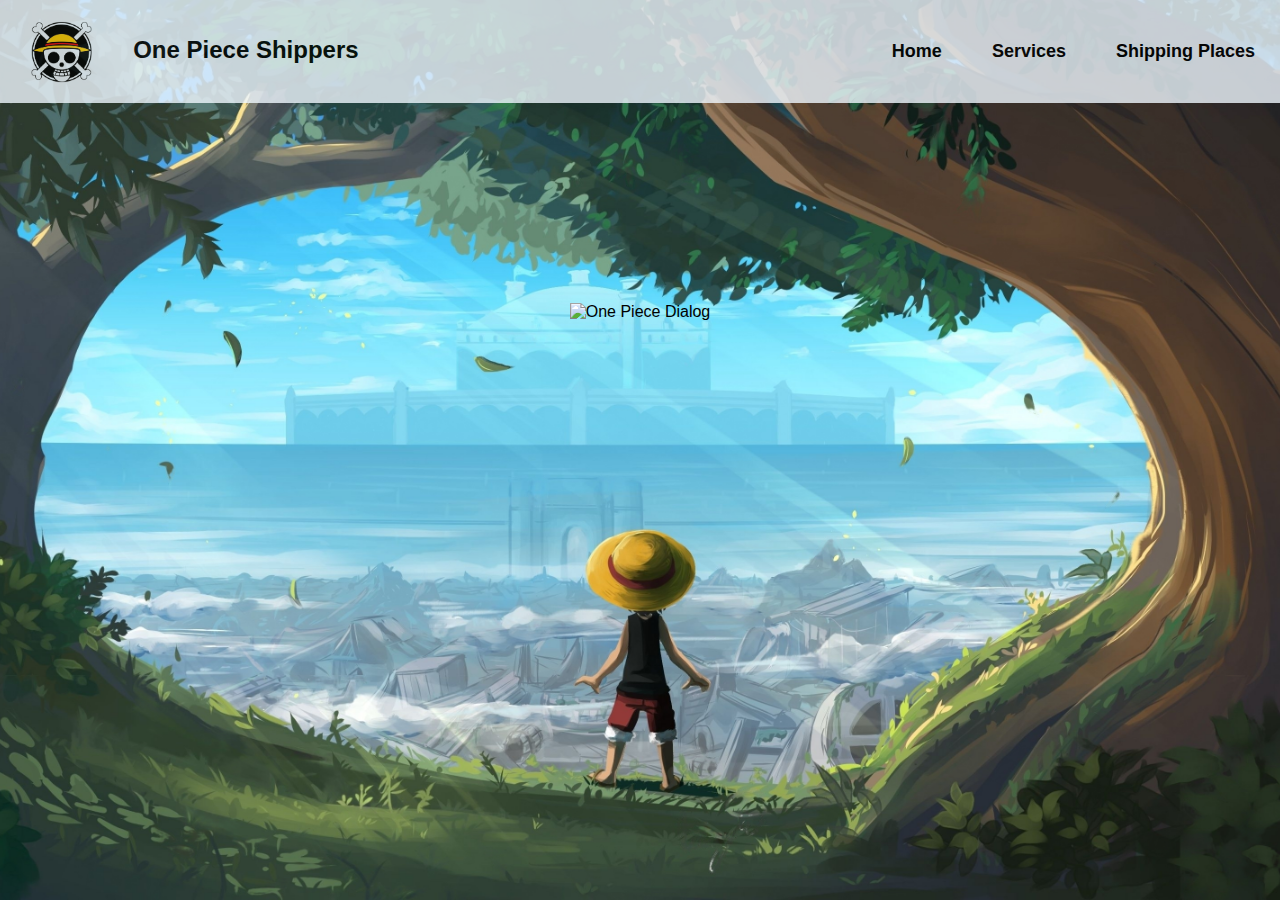
==== CSS/NavBarDesign/index.html @ 2896d126 "feat: add one piece site" ====
<!DOCTYPE html>
<html lang="en">
<head>
    <meta charset="UTF-8">
    <meta name="viewport" content="width=device-width, initial-scale=1.0">
    <title>NavBar Design</title>
    <link rel="stylesheet" href="style.css">
</head>
<body>
    <header class = "container">
        <div class = "logo">
            <img src="logo.png" alt="onepiece" height="70px" style="padding: 10px;">
            <h2 style="padding: 10px;">One Piece Shippers</h2>
        </div>
        <ul class = "nav">
            <li class = "items item1"><a href="index.html">Home</a></li>
            <li class = "items item2"><a href="index.html">Services</a></li>
            <li class = "items item3"><a href="index.html">Shipping Places</a></li>
        </ul>
    </header>
    <section>
        <div class = "bgImg">
            <a href="https://git.io/typing-svg"><img src="https://readme-typing-svg.herokuapp.com?font=Fira+Code&weight=500&size=30&pause=1000&color=AE0101EB&center=true&vCenter=true&random=false&width=650&lines=Orewa+Monkey+D+Luffy%2C+;Kaizoku+Ou+ni%2Core+wa+naru!;I'm+Monkey+D+Luffy%2C;I'm+Going+to+be+King+of+the+Pirates" alt="One Piece Dialog" /></a>
        </div>
    </section>
</body>
</html>
---- CSS/NavBarDesign/style.css ----
body{
    font-family: Arial, sans-serif;
    margin: 0;
    padding: 0;
}

.container{
    display: flex;
    flex-flow: row;
    justify-content: space-between;
    align-items: center;
    background-color: aliceblue;
    position: sticky;
    opacity: 0.8;
    top:0;
}

.logo{
    display: flex;
    flex-flow: row;
    justify-content: flex-start;
}

.nav{
    display: flex;
    flex-flow: row;
    justify-content:space-between;
    list-style: none;
}

.items{
    font-weight: bold;
    font-size: 18px;
    padding: 25px;
}

.items:hover{
    background-color: lightgray;
}

a{
    text-decoration: none;
    color: black;
}

body{
    background-size: cover;
    background-position: center;
    background-repeat: no-repeat;
    background-attachment: fixed;
    background-image: url("Image.jpeg");
}

section{
    margin-top: 200px;
    display: flex;
    flex-flow: row wrap;
    justify-content: center;
    align-items: center;
}
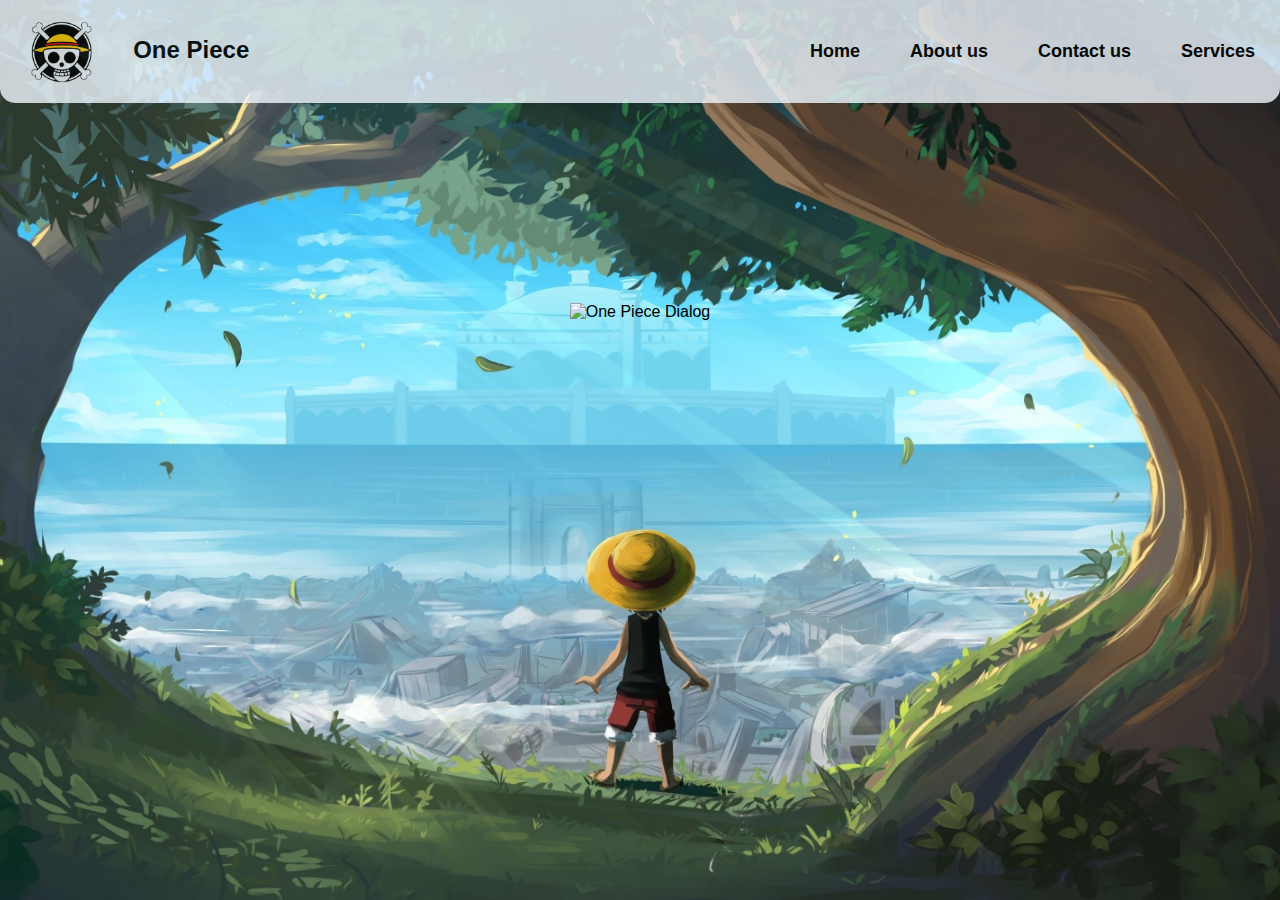
==== commit a4c6b0af: "feat: add Full one piece website" ====
--- a/CSS/NavBarDesign/index.html
+++ b/CSS/NavBarDesign/index.html
@@ -7,15 +7,19 @@
     <link rel="stylesheet" href="style.css">
 </head>
 <body>
+    <audio autoplay>
+        <source src="luffy.mp3" type="audio/mpeg">
+      </audio>
     <header class = "container">
         <div class = "logo">
             <img src="logo.png" alt="onepiece" height="70px" style="padding: 10px;">
-            <h2 style="padding: 10px;">One Piece Shippers</h2>
+            <h2 style="padding: 10px;">One Piece</h2>
         </div>
         <ul class = "nav">
             <li class = "items item1"><a href="index.html">Home</a></li>
-            <li class = "items item2"><a href="index.html">Services</a></li>
-            <li class = "items item3"><a href="index.html">Shipping Places</a></li>
+            <li class = "items item2"><a href="index.html">About us</a></li>
+            <li class = "items item2"><a href="index.html">Contact us</a></li>
+            <li class = "items item3"><a href="index.html">Services</a></li>
         </ul>
     </header>
     <section>
--- a/CSS/NavBarDesign/style.css
+++ b/CSS/NavBarDesign/style.css
@@ -10,6 +10,8 @@
     justify-content: space-between;
     align-items: center;
     background-color: aliceblue;
+    border-bottom-left-radius: 15px;
+    border-bottom-right-radius: 15px;
     position: sticky;
     opacity: 0.8;
     top:0;
